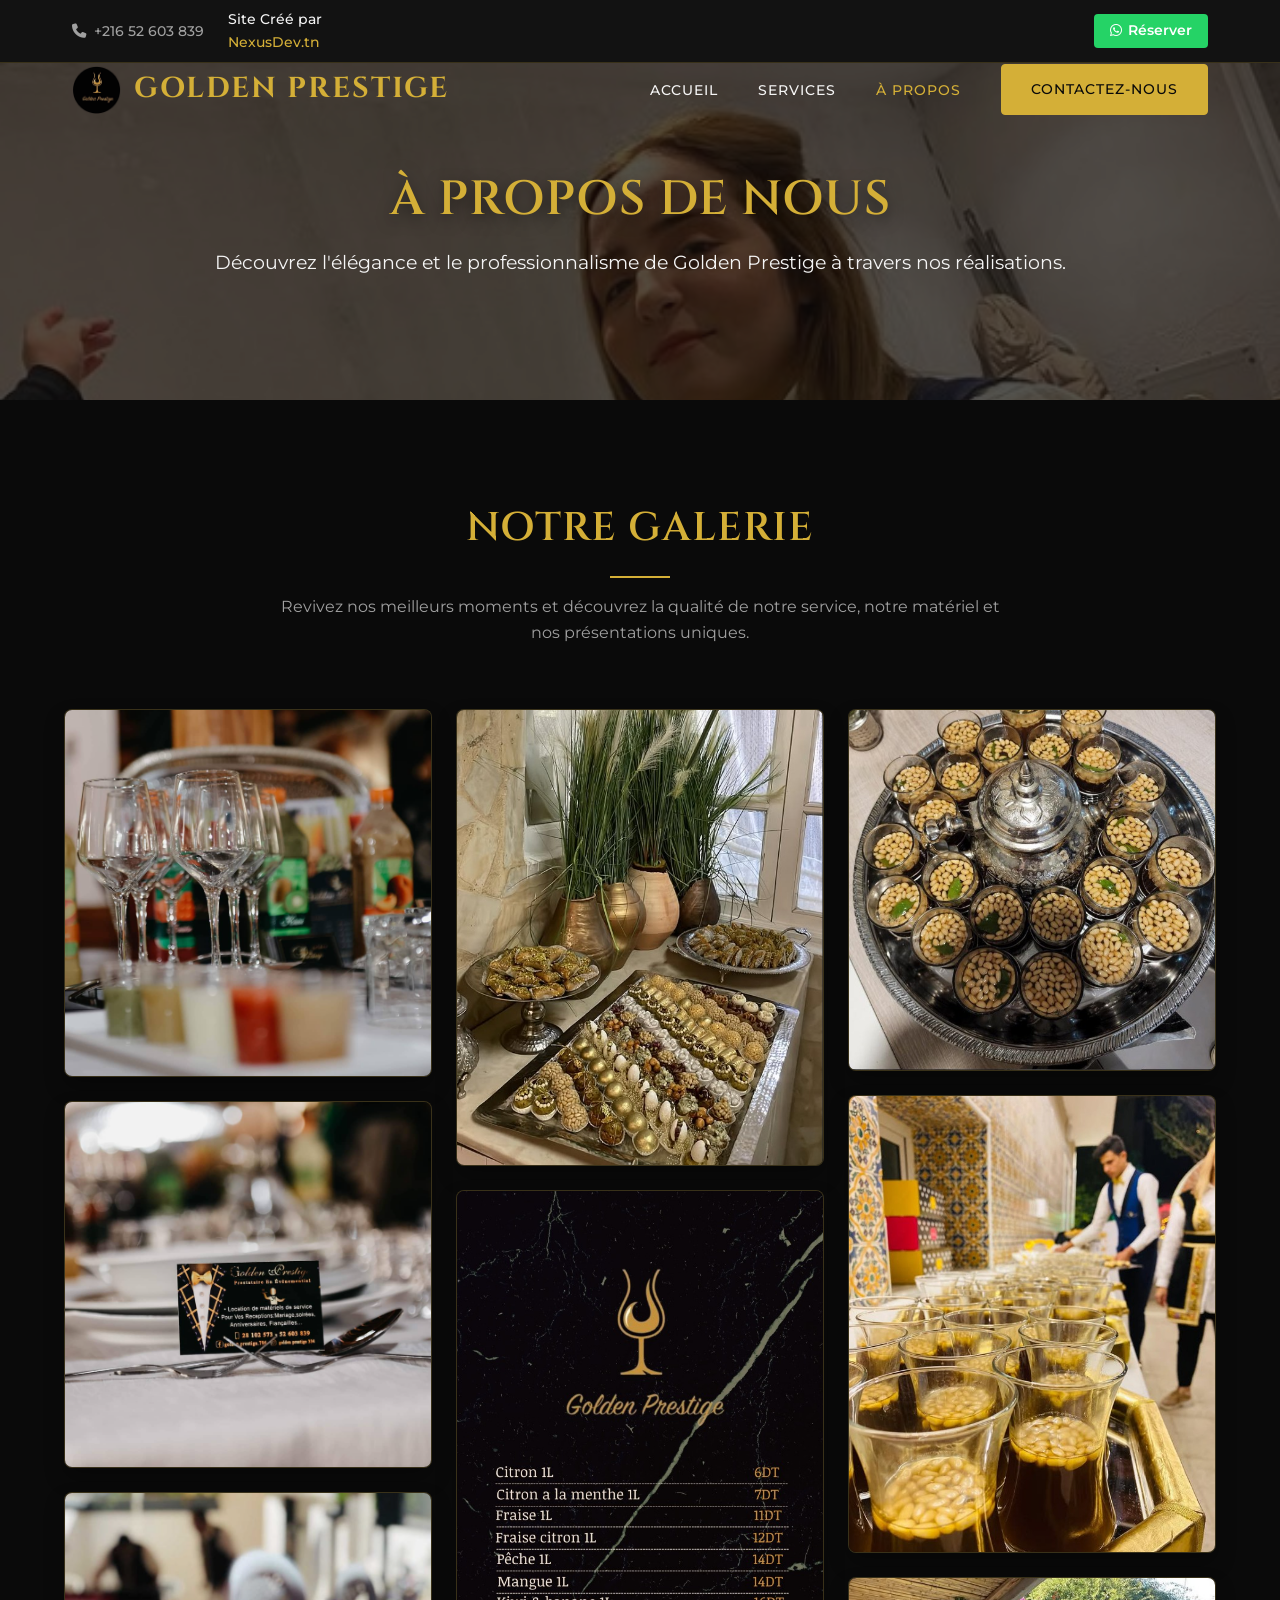
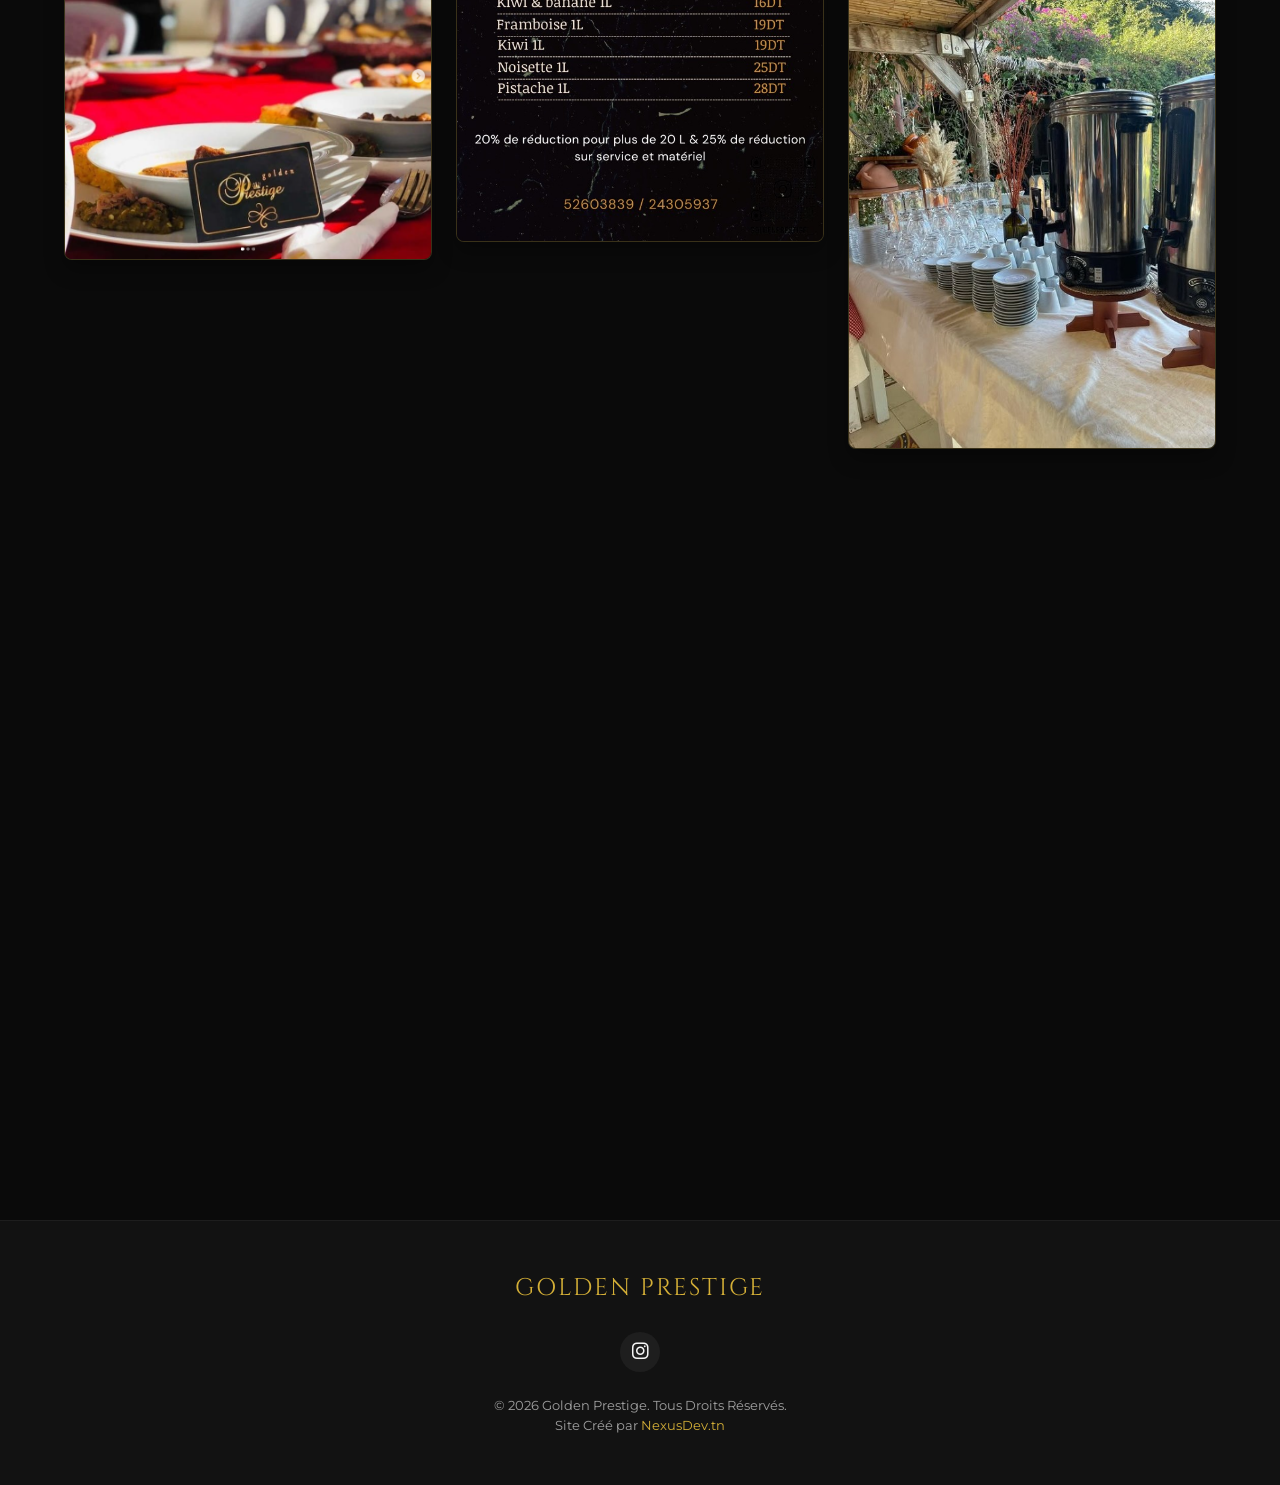
==== a-propos.html @ c17b6811 "do yeah" ====
<!DOCTYPE html>
<html lang="fr">

<head>
    <meta charset="UTF-8">
    <meta name="viewport" content="width=device-width, initial-scale=1.0">
    <title>À Propos - Golden Prestige</title>
    <!-- Fonts -->
    <link rel="preconnect" href="https://fonts.googleapis.com">
    <link rel="preconnect" href="https://fonts.gstatic.com" crossorigin>
    <link
        href="https://fonts.googleapis.com/css2?family=Cinzel:wght@400;600;700&family=Montserrat:wght@300;400;500;600&display=swap"
        rel="stylesheet">
    <!-- FontAwesome for Icons -->
    <link rel="stylesheet" href="https://cdnjs.cloudflare.com/ajax/libs/font-awesome/6.4.0/css/all.min.css">
    <!-- Custom CSS -->
    <link rel="stylesheet" href="styles.css">
</head>

<body>

    <!-- Top Contact Bar -->
    <div class="top-contact-bar">
        <div class="top-bar-container">
            <div class="contact-info">
                <a href="tel:+21652603839"><i class="fas fa-phone"></i> +216 52 603 839</a>
                <p>Site Créé par <a id="nex"
                    href="https://www.instagram.com/nexusdev.tn?utm_source=ig_web_button_share_sheet&igsh=ZDNlZDc0MzIxNw=="
                    target="_blank">NexusDev.tn</a></p>
            </div>
            <div class="top-bar-action">
                <a href="https://wa.me/+21652603839" target="_blank" class="btn-whatsapp-small">
                    <i class="fab fa-whatsapp"></i> Réserver
                </a>
            </div>
        </div>
    </div>

    <!-- Navigation -->
    <nav class="navbar with-top-bar">
        <div class="nav-container">
            <a href="index.html" class="logo">
                <img src="golden.png" alt="Golden Prestige Logo" class="nav-logo-img">
                <span class="nav-logo-text">GOLDEN PRESTIGE</span>
            </a>
            <ul class="nav-links">
                <li><a href="index.html#home">Accueil</a></li>
                <li><a href="index.html#services">Services</a></li>
                <li><a href="a-propos.html" class="active" style="color: var(--clr-gold);">À Propos</a></li>
                <li><a href="index.html#contact" class="btn-primary">Contactez-nous</a></li>
            </ul>
            <div class="mobile-menu-btn">
                <i class="fas fa-bars"></i>
            </div>
        </div>
    </nav>

    <!-- Page Header -->
    <section class="page-header relative">
        <div class="header-overlay"></div>
        <div class="header-content fade-in-up">
            <h1>À Propos de Nous</h1>
            <p>Découvrez l'élégance et le professionnalisme de Golden Prestige à travers nos réalisations.</p>
        </div>
    </section>

    <!-- Gallery Section -->
    <section class="photo-gallery-section" id="about">
        <div class="section-header">
            <h2 class="slide-in">Notre Galerie</h2>
            <div class="divider"></div>
            <p class="fade-in-up mt-4 text-center max-w-3xl mx-auto text-muted" style="padding: 0 1rem;">Revivez nos meilleurs moments et découvrez la qualité de notre service, notre matériel et nos présentations uniques.</p>
        </div>

        <div class="masonry-gallery">
            <div class="masonry-item zoom-in"><img src="first.png" alt="Golden Prestige"></div>
            <div class="masonry-item zoom-in delay-1"><img src="second.png" alt="Golden Prestige"></div>
            <div class="masonry-item zoom-in delay-2"><img src="last.png" alt="Golden Prestige"></div>
            <div class="masonry-item zoom-in"><img src="food.jpg" alt="Service Traiteur"></div>
            <div class="masonry-item zoom-in delay-1"><img src="server.jpg" alt="Service Personnel"></div>
            <div class="masonry-item zoom-in delay-2"><img src="sweets.jpg" alt="Sweets Dessert"></div>
            <div class="masonry-item zoom-in"><img src="jus.jpeg" alt="Jus Naturel"></div>
            <div class="masonry-item zoom-in delay-1"><img src="jus1.png" alt="Jus de Fruits"></div>
            <div class="masonry-item zoom-in delay-2"><img src="jus11.jpg" alt="Jus de Saison"></div>
            <div class="masonry-item zoom-in"><img src="tea.jpg" alt="Tea Service"></div>
            <div class="masonry-item zoom-in delay-1"><img src="server2.jpg" alt="Service Prestige"></div>
            <div class="masonry-item zoom-in delay-2"><img src="code.jpg" alt="Event Setup"></div>
            <div class="masonry-item zoom-in"><img src="turc.jpg" alt="Tea Service"></div>
        </div>
    </section>

    <!-- Footer -->
    <footer>
        <div class="footer-content">
            <div class="footer-logo">GOLDEN PRESTIGE</div>
            <div class="social-links">
                <a href="https://www.instagram.com/goldenprestige___" target="_blank"><i
                        class="fab fa-instagram"></i></a>
            </div>
            <p>&copy; 2026 Golden Prestige. Tous Droits Réservés.</p>
            <p>Site Créé par <a id="nex"
                    href="https://www.instagram.com/nexusdev.tn?utm_source=ig_web_button_share_sheet&igsh=ZDNlZDc0MzIxNw=="
                    target="_blank">NexusDev.tn</a></p>
        </div>
    </footer>

    <script src="main.js"></script>
</body>

</html>
---- styles.css ----
/* =========================================================================
   GOLDEN PRESTIGE - STYLESHEET
   ========================================================================= */

/* Typography & Variables */
:root {
    /* Colors */
    --clr-bg: #0A0A0A;
    --clr-bg-surface: #121212;
    --clr-gold: #D4AF37;
    --clr-gold-light: #F3E5AB;
    --clr-gold-dark: #996515;
    --clr-text: #F5F5F5;
    --clr-text-muted: #A0A0A0;
    --clr-whatsapp: #25D366;

    /* Fonts */
    --font-heading: 'Cinzel', serif;
    --font-body: 'Montserrat', sans-serif;

    /* Spacing & Sizes */
    --section-padding: 6rem 2rem;
    --transition-speed: 0.3s;
}

/* Reset & Base Styles */
* {
    margin: 0;
    padding: 0;
    box-sizing: border-box;
}

html {
    scroll-behavior: smooth;
}

body {
    background-color: var(--clr-bg);
    color: var(--clr-text);
    font-family: var(--font-body);
    line-height: 1.6;
    overflow-x: hidden;
}

#nex {
    color: var(--clr-gold);
}

a {
    text-decoration: none;
    color: inherit;
}

h1,
h2,
h3,
h4,
h5,
h6 {
    font-family: var(--font-heading);
    font-weight: 600;
    letter-spacing: 1px;
}

/* =========================================================================
   NAVIGATION
   ========================================================================= */
.navbar {
    position: fixed;
    top: 0;
    width: 100%;
    z-index: 1000;
    padding: 1.5rem 0;
    transition: all var(--transition-speed) ease;
    background: transparent;
}

.navbar.scrolled {
    background: rgba(10, 10, 10, 0.95);
    backdrop-filter: blur(10px);
    padding: 1rem 0;
    border-bottom: 1px solid rgba(212, 175, 55, 0.2);
}

.nav-container {
    max-width: 1200px;
    margin: 0 auto;
    padding: 0 2rem;
    display: flex;
    justify-content: space-between;
    align-items: center;
}

.logo {
    display: flex;
    align-items: center;
    gap: 0.8rem;
}

.nav-logo-img {
    height: 50px;
    /* Adjust size as needed based on the aspect ratio */
    width: auto;
    object-fit: contain;
    transition: transform var(--transition-speed) ease;
}

.nav-logo-text {
    font-family: var(--font-heading);
    font-size: 1.8rem;
    /* Matches the visual height of the 50px logo */
    font-weight: 700;
    color: var(--clr-gold);
    letter-spacing: 2px;
    line-height: 50px;
    /* Vertically center exactly with the 50px logo */
}

.nav-logo-img:hover {
    transform: scale(1.05);
}

.nav-links {
    display: flex;
    list-style: none;
    align-items: center;
    gap: 2.5rem;
}

.nav-links a {
    font-size: 0.9rem;
    font-weight: 500;
    text-transform: uppercase;
    letter-spacing: 1px;
    transition: color var(--transition-speed) ease;
    position: relative;
}

.nav-links a:not(.btn-primary)::after {
    content: '';
    position: absolute;
    width: 0;
    height: 1px;
    bottom: -5px;
    left: 0;
    background-color: var(--clr-gold);
    transition: width var(--transition-speed);
}

.nav-links a:not(.btn-primary):hover::after {
    width: 100%;
}

.nav-links a:hover {
    color: var(--clr-gold);
}

.mobile-menu-btn {
    display: none;
    font-size: 1.5rem;
    cursor: pointer;
    color: var(--clr-gold);
}

/* Base Buttons */
.btn-primary,
.btn-outline,
.btn-whatsapp {
    display: inline-flex;
    align-items: center;
    justify-content: center;
    gap: 0.5rem;
    padding: 0.8rem 1.8rem;
    border-radius: 4px;
    font-family: var(--font-body);
    font-weight: 600;
    font-size: 0.9rem;
    text-transform: uppercase;
    letter-spacing: 1px;
    cursor: pointer;
    transition: all var(--transition-speed) ease;
}

.btn-primary {
    background-color: var(--clr-gold);
    color: var(--clr-bg);
    border: 1px solid var(--clr-gold);
}

.btn-primary:hover {
    background-color: transparent;
    color: var(--clr-gold);
    box-shadow: 0 0 15px rgba(212, 175, 55, 0.4);
}

.btn-outline {
    background-color: transparent;
    color: var(--clr-gold);
    border: 1px solid var(--clr-gold);
}

.btn-outline:hover {
    background-color: var(--clr-gold);
    color: var(--clr-bg);
    box-shadow: 0 0 15px rgba(212, 175, 55, 0.4);
}

.btn-whatsapp {
    background-color: var(--clr-whatsapp);
    color: white;
    border: 1px solid var(--clr-whatsapp);
}

.btn-whatsapp:hover {
    background-color: transparent;
    color: var(--clr-whatsapp);
    box-shadow: 0 0 15px rgba(37, 211, 102, 0.4);
}

/* =========================================================================
   HERO SECTION
   ========================================================================= */
.hero {
    height: 100vh;
    min-height: 600px;
    display: flex;
    align-items: center;
    justify-content: center;
    text-align: center;
    position: relative;
    background-image: linear-gradient(rgba(10, 10, 10, 0.6), rgba(10, 10, 10, 0.8)), url('https://images.unsplash.com/photo-1542151605-6fce201b1ae0?ixlib=rb-4.0.3&auto=format&fit=crop&w=1920&q=80');
    background-size: cover;
    background-position: center;
    background-attachment: fixed;
}

.hero-overlay {
    position: absolute;
    inset: 0;
    background: radial-gradient(circle, rgba(10, 10, 10, 0.2) 0%, rgba(10, 10, 10, 0.8) 100%);
    z-index: 1;
}

.hero-content {
    position: relative;
    z-index: 2;
    max-width: 800px;
    padding: 0 2rem;
}

.hero h1 {
    font-size: 4.5rem;
    color: var(--clr-gold);
    margin-bottom: 1.5rem;
    text-transform: uppercase;
    text-shadow: 0 5px 15px rgba(0, 0, 0, 0.5);
}

.hero p {
    font-size: 1.4rem;
    color: var(--clr-text);
    margin-bottom: 2.5rem;
    font-weight: 400;
    text-shadow: 0 2px 5px rgba(0, 0, 0, 0.8);
}

.hero-buttons {
    display: flex;
    justify-content: center;
    gap: 1.5rem;
}

/* =========================================================================
   COLLECTION SECTION
   ========================================================================= */
.collection {
    padding: var(--section-padding);
    background-color: var(--clr-bg-surface);
}

.section-header {
    text-align: center;
    margin-bottom: 4rem;
}

.section-header h2 {
    font-size: 2.5rem;
    color: var(--clr-gold);
    margin-bottom: 1rem;
    text-transform: uppercase;
}

.divider {
    height: 2px;
    width: 60px;
    background-color: var(--clr-gold);
    margin: 0 auto;
}

.gallery-grid {
    display: grid;
    grid-template-columns: repeat(auto-fit, minmax(300px, 1fr));
    gap: 2rem;
    max-width: 1200px;
    margin: 0 auto;
}

.gallery-item {
    background-color: var(--clr-bg);
    border-radius: 8px;
    overflow: hidden;
    box-shadow: 0 10px 30px rgba(0, 0, 0, 0.5);
    transition: transform 0.4s ease, box-shadow 0.4s ease;
    border: 1px solid rgba(212, 175, 55, 0.1);
}

.gallery-item:hover {
    transform: translateY(-10px);
    box-shadow: 0 15px 40px rgba(212, 175, 55, 0.2);
    border-color: rgba(212, 175, 55, 0.4);
}

.img-placeholder {
    height: 300px;
    background-size: cover;
    background-position: center;
    transition: transform 0.6s ease;
}

.gallery-item:hover .img-placeholder {
    transform: scale(1.05);
}

.item-details {
    padding: 1.5rem;
    text-align: center;
    position: relative;
    background: linear-gradient(to top, var(--clr-bg), transparent);
}

.item-details h3 {
    color: var(--clr-text);
    font-size: 1.2rem;
    margin-bottom: 0.5rem;
}

.item-details p {
    color: var(--clr-text);
    font-size: 1.1rem;
    line-height: 1.8;
}

/* =========================================================================
   CTA / CONTACT SECTION
   ========================================================================= */
.cta-section {
    padding: var(--section-padding);
    display: flex;
    justify-content: center;
    position: relative;
    overflow: hidden;
}

/* Add a subtle glow behind CTA */
.cta-section::before {
    content: '';
    position: absolute;
    top: 50%;
    left: 50%;
    transform: translate(-50%, -50%);
    width: 600px;
    height: 600px;
    background: radial-gradient(circle, rgba(212, 175, 55, 0.1) 0%, transparent 70%);
    z-index: 0;
}

.glass-panel {
    background: rgba(18, 18, 18, 0.7);
    backdrop-filter: blur(15px);
    -webkit-backdrop-filter: blur(15px);
    border: 1px solid rgba(212, 175, 55, 0.2);
    padding: 4rem 3rem;
    border-radius: 12px;
    text-align: center;
    max-width: 700px;
    z-index: 1;
    box-shadow: 0 20px 50px rgba(0, 0, 0, 0.5);
}

.cta-box h2 {
    font-size: 2.2rem;
    color: var(--clr-gold);
    margin-bottom: 1.5rem;
}

.cta-box p {
    color: var(--clr-text-muted);
    margin-bottom: 2.5rem;
    font-size: 1.1rem;
}

.btn-whatsapp.large {
    font-size: 1.1rem;
    padding: 1rem 2.5rem;
}

/* =========================================================================
   FOOTER
   ========================================================================= */
footer {
    background-color: var(--clr-bg-surface);
    padding: 3rem 0;
    text-align: center;
    border-top: 1px solid rgba(255, 255, 255, 0.05);
}

.footer-logo {
    font-family: var(--font-heading);
    font-size: 1.5rem;
    color: var(--clr-gold);
    margin-bottom: 1.5rem;
    letter-spacing: 2px;
}

.social-links {
    margin-bottom: 1.5rem;
}

.social-links a {
    display: inline-flex;
    align-items: center;
    justify-content: center;
    width: 40px;
    height: 40px;
    border-radius: 50%;
    background-color: rgba(255, 255, 255, 0.05);
    color: var(--clr-text);
    font-size: 1.2rem;
    transition: all var(--transition-speed);
}

.social-links a:hover {
    background-color: var(--clr-gold);
    color: var(--clr-bg);
    transform: translateY(-3px);
}

footer p {
    color: var(--clr-text-muted);
    font-size: 0.8rem;
}

/* =========================================================================
   ANIMATIONS & EFFECTS
   ========================================================================= */

/* Initial states for JS observer */
.fade-in-up,
.slide-in,
.zoom-in,
.reveal-up {
    opacity: 0;
}

.fade-in-up {
    transform: translateY(30px);
}

.slide-in {
    transform: translateX(-30px);
}

.zoom-in {
    transform: scale(0.95);
}

.reveal-up {
    transform: translateY(50px);
}

/* Animated states */
.is-visible {
    opacity: 1;
    transform: translate(0) scale(1);
    transition: all 0.8s cubic-bezier(0.2, 0.8, 0.2, 1);
}

/* Delays */
.delay-1 {
    transition-delay: 0.2s;
}

.delay-2 {
    transition-delay: 0.4s;
}

/* =========================================================================
   RESPONSIVE
   ========================================================================= */
@media (max-width: 768px) {
    .nav-logo-text {
        display: none;
    }

    .nav-links {
        position: fixed;
        top: 0;
        right: -100%;
        height: 100vh;
        width: 70%;
        background-color: rgba(10, 10, 10, 0.98);
        backdrop-filter: blur(15px);
        flex-direction: column;
        justify-content: center;
        transition: right 0.4s ease;
        border-left: 1px solid rgba(212, 175, 55, 0.2);
    }

    .nav-links.active {
        right: 0;
    }

    .mobile-menu-btn {
        display: block;
        z-index: 1001;
    }

    .hero h1 {
        font-size: 3rem;
    }

    .hero-buttons {
        flex-direction: column;
        gap: 1rem;
    }

    .hero p {
        font-size: 1rem;
    }

    .glass-panel {
        padding: 2.5rem 1.5rem;
    }
}

/* =========================================================================
   TOP CONTACT BAR
   ========================================================================= */
.top-contact-bar {
    background-color: var(--clr-bg-surface);
    color: var(--clr-text);
    padding: 0.5rem 0;
    font-size: 0.9rem;
    position: fixed;
    top: 0;
    width: 100%;
    z-index: 1001; /* Above navbar */
    font-weight: 500;
    border-bottom: 1px solid rgba(212, 175, 55, 0.2);
}

.top-bar-container {
    max-width: 1200px;
    margin: 0 auto;
    padding: 0 2rem;
    display: flex;
    justify-content: space-between;
    align-items: center;
}

.contact-info {
    display: flex;
    gap: 1.5rem;
}

.contact-info a {
    display: flex;
    align-items: center;
    gap: 0.5rem;
    color: var(--clr-text-muted);
    transition: color 0.3s ease;
}

.contact-info a:hover {
    color: var(--clr-gold);
}

.top-bar-action .btn-whatsapp-small {
    background-color: var(--clr-whatsapp);
    color: white;
    padding: 0.4rem 1rem;
    border-radius: 4px;
    display: inline-flex;
    align-items: center;
    gap: 0.4rem;
    font-weight: 600;
    font-size: 0.85rem;
    transition: all 0.3s ease;
}

.top-bar-action .btn-whatsapp-small:hover {
    background-color: transparent;
    border: 1px solid var(--clr-whatsapp);
    color: var(--clr-whatsapp);
    box-shadow: 0 0 10px rgba(37, 211, 102, 0.4);
}

.navbar.with-top-bar {
    top: 40px; /* Offset for top bar */
}

/* =========================================================================
   PAGE HEADER (À Propos)
   ========================================================================= */
.page-header {
    height: 40vh;
    min-height: 350px;
    display: flex;
    align-items: center;
    justify-content: center;
    text-align: center;
    position: relative;
    background-image: url('server.jpg');
    background-size: cover;
    background-position: center 20%;
    margin-top: 40px; /* offset top bar */
}

.header-overlay {
    position: absolute;
    inset: 0;
    background: rgba(10, 10, 10, 0.7);
    z-index: 1;
}

.header-content {
    position: relative;
    z-index: 2;
    padding: 0 2rem;
}

.header-content h1 {
    font-size: 3rem;
    color: var(--clr-gold);
    margin-bottom: 0.5rem;
    text-shadow: 0 5px 15px rgba(0, 0, 0, 0.5);
    text-transform: uppercase;
}

.header-content p {
    font-size: 1.2rem;
    color: var(--clr-text);
}

/* =========================================================================
   MASONRY GALLERY
   ========================================================================= */
.photo-gallery-section {
    padding: var(--section-padding);
    background-color: var(--clr-bg);
}

.masonry-gallery {
    column-count: 3;
    column-gap: 1.5rem;
    max-width: 1200px;
    margin: 3rem auto 0;
    padding: 0 1.5rem;
}

.masonry-item {
    break-inside: avoid;
    margin-bottom: 1.5rem;
    border-radius: 8px;
    overflow: hidden;
    box-shadow: 0 10px 20px rgba(0, 0, 0, 0.3);
    border: 1px solid rgba(212, 175, 55, 0.2);
    position: relative;
    background-color: var(--clr-bg-surface);
}

.masonry-item img {
    width: 100%;
    display: block;
    transition: transform 0.5s ease;
}

.masonry-item:hover img {
    transform: scale(1.05);
}

.mt-4 { margin-top: 1rem; }
.text-center { text-align: center; }
.max-w-3xl { max-width: 48rem; }
.mx-auto { margin-left: auto; margin-right: auto; }
.text-muted { color: var(--clr-text-muted); }

@media (max-width: 900px) {
    .masonry-gallery { column-count: 2; }
}
@media (max-width: 600px) {
    .masonry-gallery { column-count: 1; }
    .page-header h1 { font-size: 2.2rem; }
    .top-contact-bar { display: none; }
    .navbar.with-top-bar { top: 0; }
    .page-header { margin-top: 0; }
}
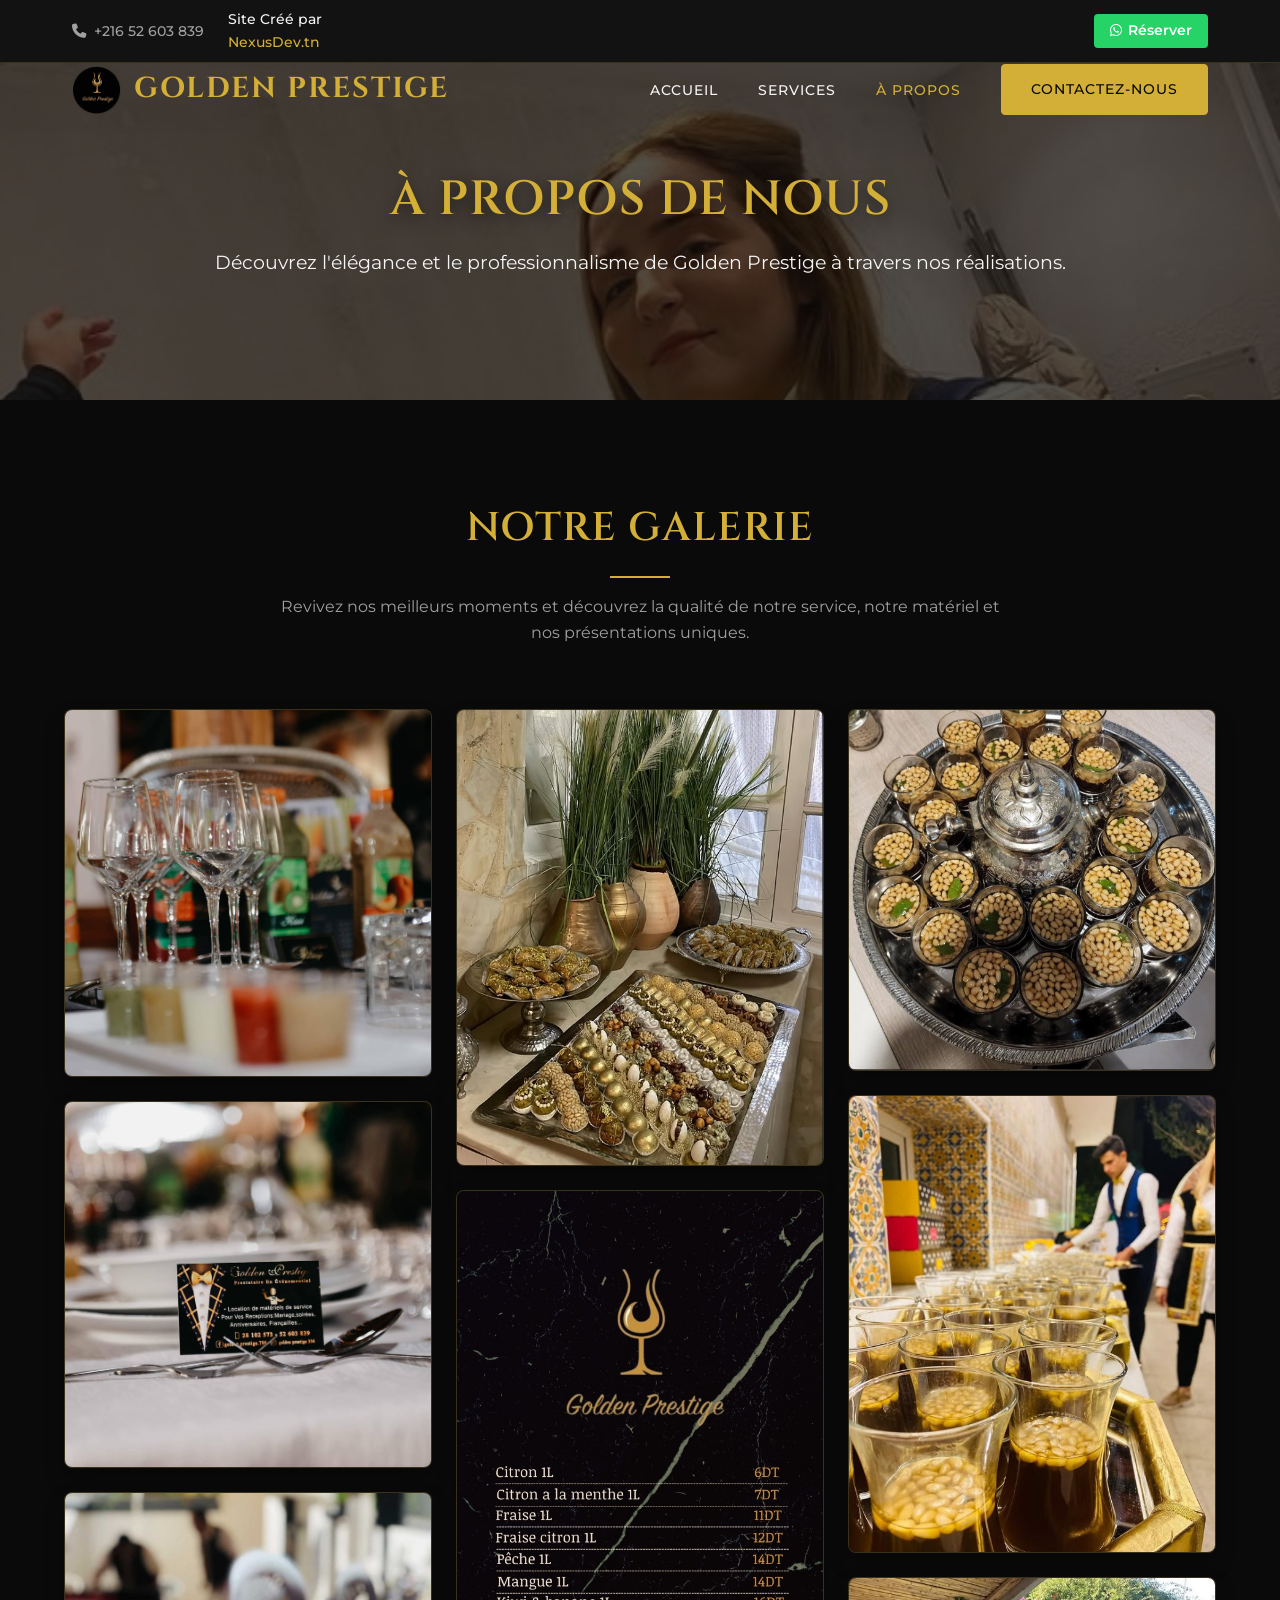
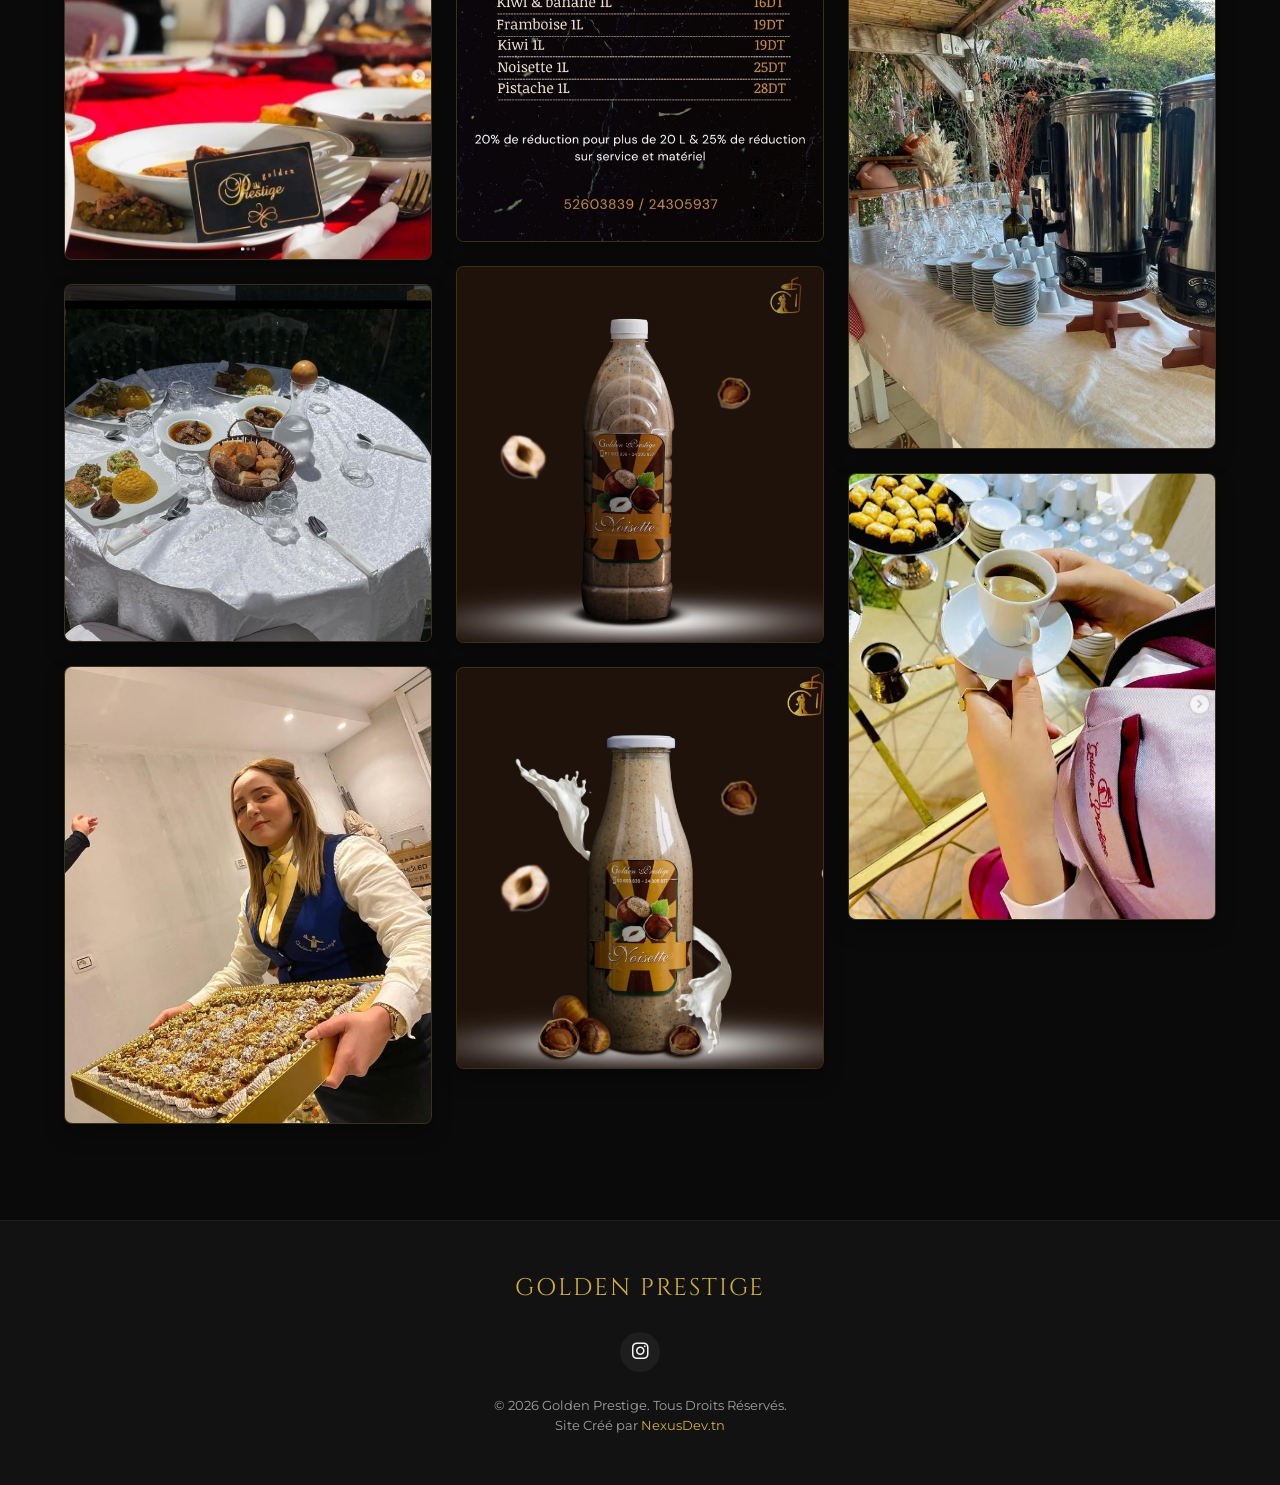
==== commit d64f4b18: "X" ====
--- a/a-propos.html
+++ b/a-propos.html
@@ -15,6 +15,7 @@
     <link rel="stylesheet" href="https://cdnjs.cloudflare.com/ajax/libs/font-awesome/6.4.0/css/all.min.css">
     <!-- Custom CSS -->
     <link rel="stylesheet" href="styles.css">
+    <link rel="icon" type="image/x-icon" href="golden.png">
 </head>
 
 <body>
